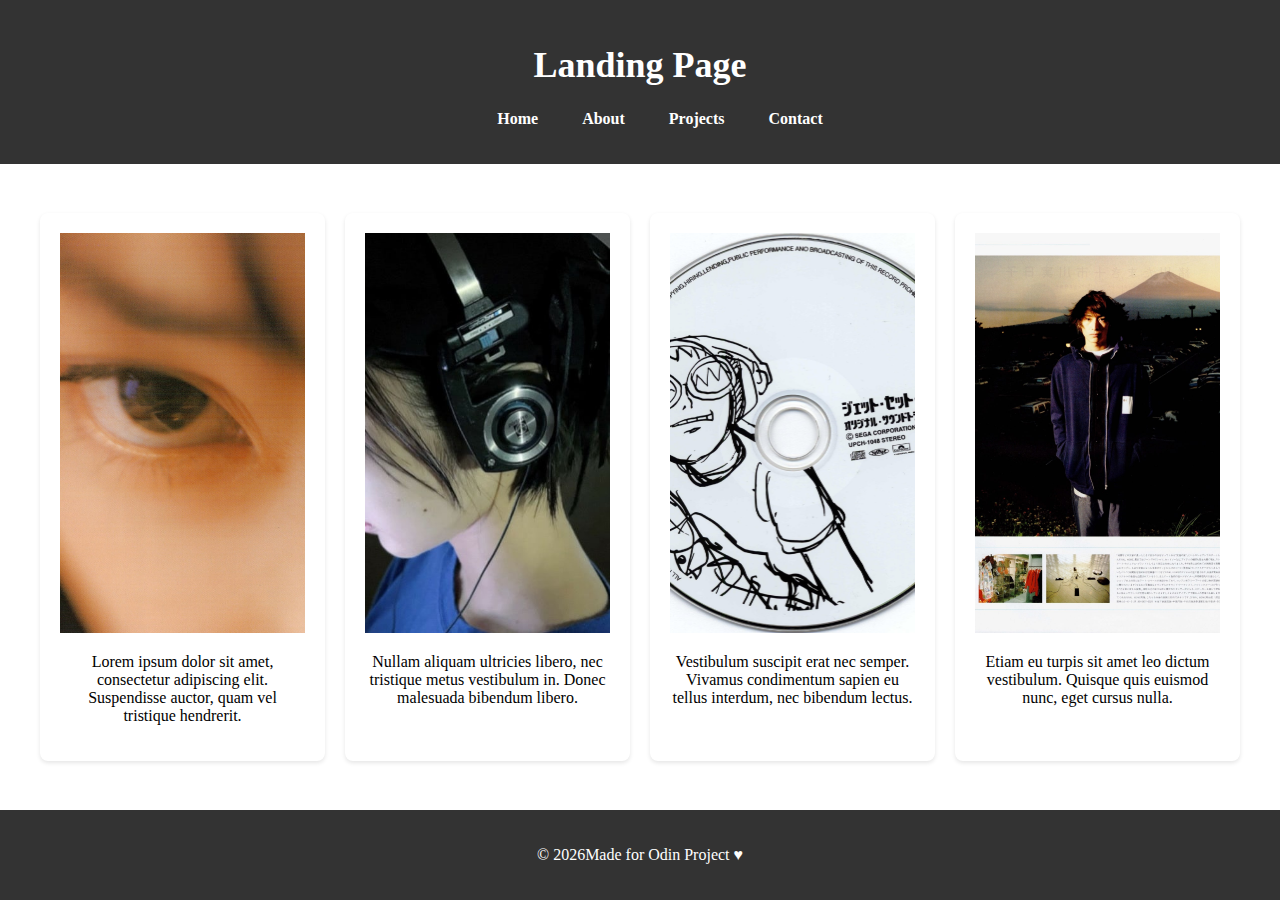
==== index.html @ 9f16f637 "Create landing page" ====
<!DOCTYPE html>
<html lang="en">
  <head>
    <meta charset="UTF-8" />
    <meta name="viewport" content="width=device-width, initial-scale=1.0" />
    <title>Landing Page</title>
    <link rel="stylesheet" href="style.css" />
  </head>
  <body>
    <header>
      <h1>Landing Page</h1>
      <nav>
        <ul>
          <li><a href="#">Home</a></li>
          <li><a href="#">About</a></li>
          <li><a href="#">Projects</a></li>
          <li><a href="#">Contact</a></li>
        </ul>
      </nav>
    </header>

    <main class="main-content">
      <div class="card">
        <img src="images/1.jpg" alt="Project 1" />
        <p>
          Lorem ipsum dolor sit amet, consectetur adipiscing elit. Suspendisse
          auctor, quam vel tristique hendrerit.
        </p>
      </div>

      <div class="card">
        <img src="images/2.jpg" alt="Project 2" />
        <p>
          Nullam aliquam ultricies libero, nec tristique metus vestibulum in.
          Donec malesuada bibendum libero.
        </p>
      </div>

      <div class="card">
        <img src="images/3.jpg" alt="Project 3" />
        <p>
          Vestibulum suscipit erat nec semper. Vivamus condimentum sapien eu
          tellus interdum, nec bibendum lectus.
        </p>
      </div>

      <div class="card">
        <img src="images/4.jpg" alt="Project 4" />
        <p>
          Etiam eu turpis sit amet leo dictum vestibulum. Quisque quis euismod
          nunc, eget cursus nulla.
        </p>
      </div>
    </main>

    <footer>
      <p>&copy; <span id="year"></span>Made for Odin Project &hearts;</p>
    </footer>
  </body>
  <script>
    document.getElementById("year").innerHTML = (new Date().getFullYear());
  </script>
</html>
---- style.css ----
body {
    display: flex;
    flex-direction: column;
    align-items: center;
    justify-content: space-between;
    height: 100vh;
    margin: 0;
}

header {
    background-color: #333;
    color: #fff;
    padding: 20px;
    text-align: center;
    width: 100%;
}

header h1 {
    font-size: 36px;
}

nav ul {
    list-style: none;
}

nav li {
    display: inline;
    margin: 0 20px;
}

nav a {
    color: #fff;
    text-decoration: none;
    font-weight: bold;
    font-size: 16px;
}

.main-content {
    display: flex;
    justify-content: center;
    gap: 20px;
    max-width: 1200px;
    margin: 20px auto;
    text-align: center;
    flex-wrap: wrap;
}

.card {
    background-color: #fff;
    box-shadow: 0 2px 4px rgba(0, 0, 0, 0.1);
    padding: 20px;
    border-radius: 8px;
    text-align: center;
    width: calc(50% - 20px); /* 50% minus the gap to fit two cards in a row */
    max-width: 300px;
    flex: 1;
}


.card img {
    height: 400px; /* Set a fixed height for all images */
    width: 100%;   /* Set a fixed width to occupy the entire card width */
    object-fit: cover; /* Maintain the aspect ratio while covering the container */
}


footer {
    background-color: #333;
    color: #fff;
    padding: 20px;
    text-align: center;
    width: 100%;
}
/* Mobile styles */
@media screen and (max-width: 768px) {
    .main-content {
        flex-direction: column;
    }

    .card {
        width: 100%; /* Cards take up full width on mobile */
    }
}

/* Tablet styles */
@media screen and (min-width: 769px) and (max-width: 1024px) {
    .main-content {
        max-width: 800px; /* Adjust the maximum width for tablets */
    }
}
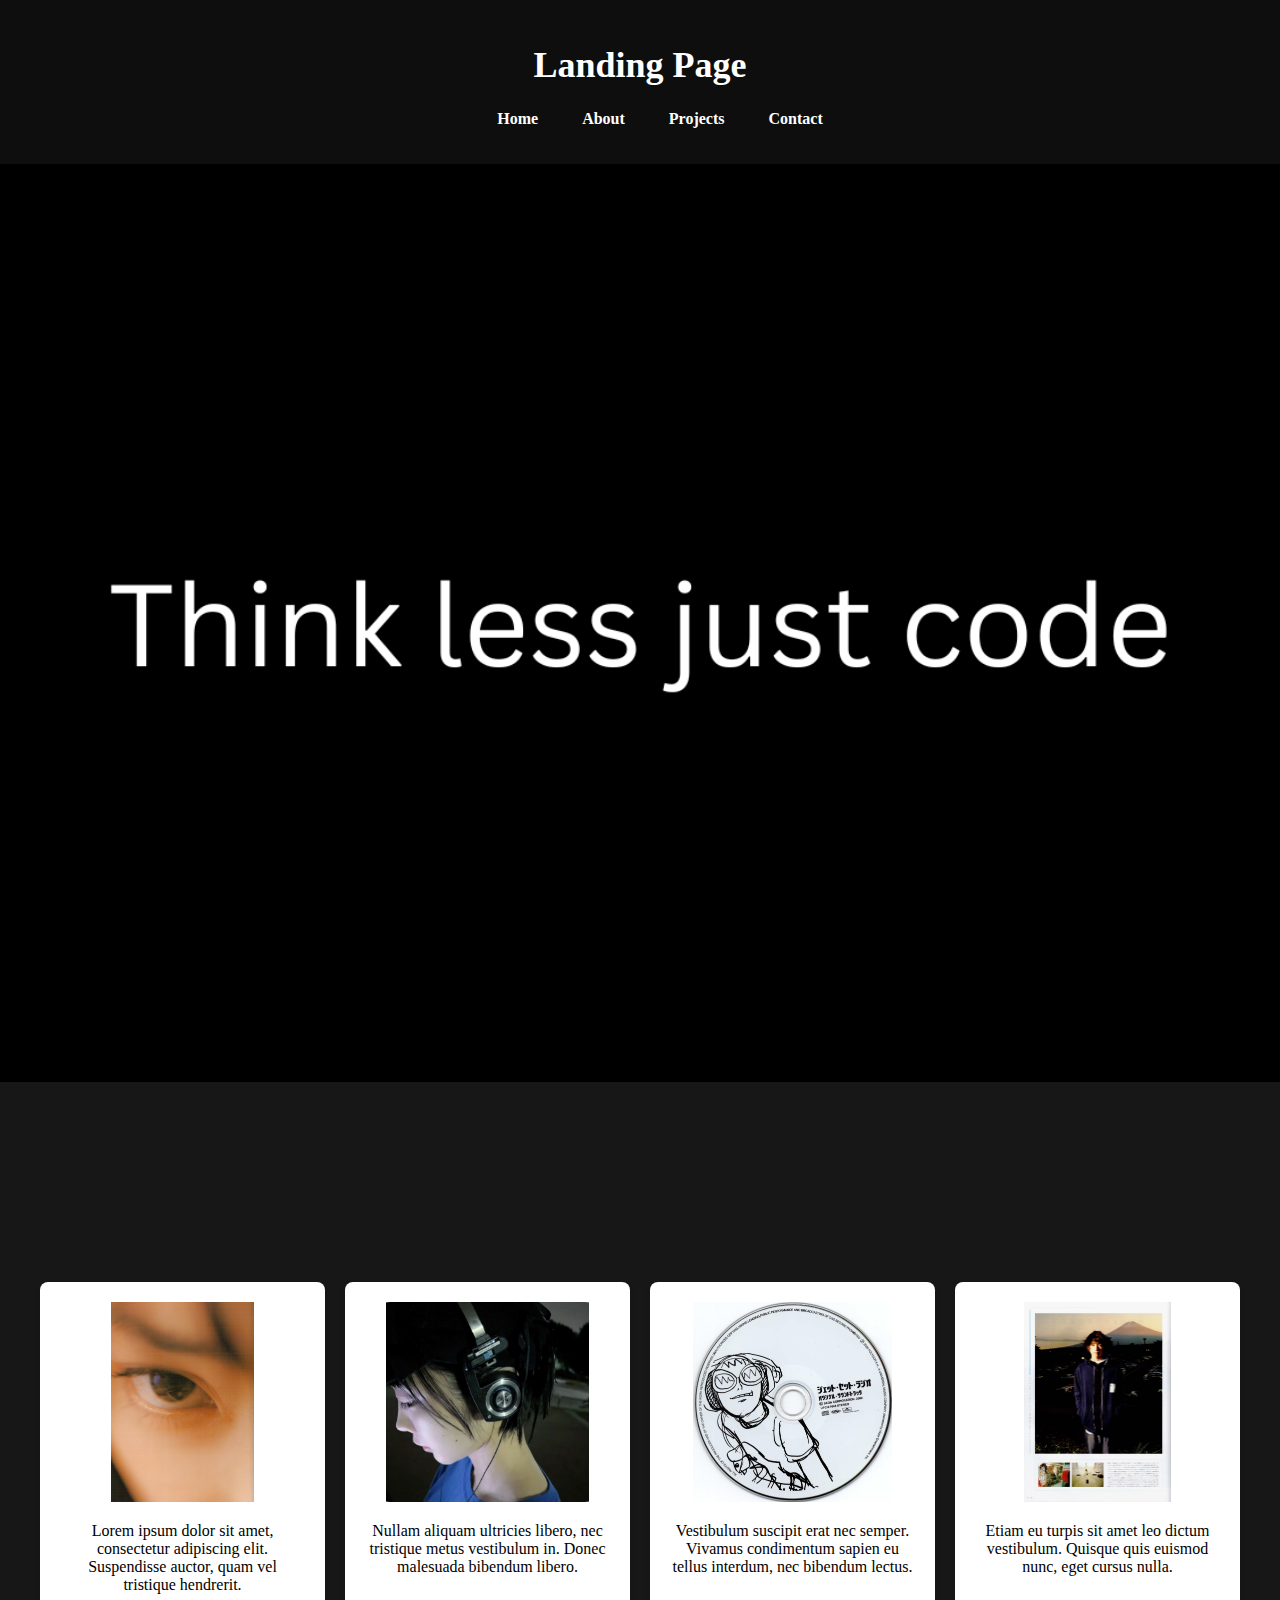
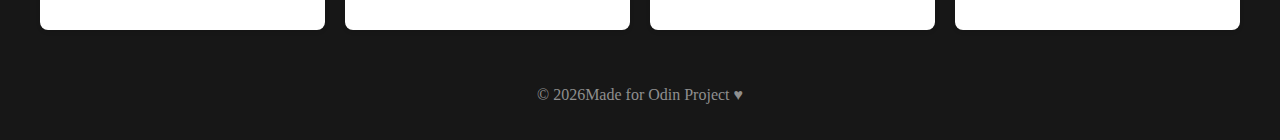
==== commit c1bdd917: "project visual" ====
--- a/index.html
+++ b/index.html
@@ -13,12 +13,14 @@
         <ul>
           <li><a href="#">Home</a></li>
           <li><a href="#">About</a></li>
-          <li><a href="#">Projects</a></li>
+          <li><a href="Projects.html">Projects</a></li>
           <li><a href="#">Contact</a></li>
         </ul>
       </nav>
     </header>
 
+    <div class="cover-image"> show someting</div>
+    
     <main class="main-content">
       <div class="card">
         <img src="images/1.jpg" alt="Project 1" />
--- a/style.css
+++ b/style.css
@@ -5,10 +5,11 @@
     justify-content: space-between;
     height: 100vh;
     margin: 0;
+    background-color: #171717;
 }
 
 header {
-    background-color: #333;
+    background-color: #0e0e0e;
     color: #fff;
     padding: 20px;
     text-align: center;
@@ -43,6 +44,7 @@
     margin: 20px auto;
     text-align: center;
     flex-wrap: wrap;
+    padding-top: 20vh;
 }
 
 .card {
@@ -58,15 +60,28 @@
 
 
 .card img {
-    height: 400px; /* Set a fixed height for all images */
+    height: 200px; /* Set a fixed height for all images */
     width: 100%;   /* Set a fixed width to occupy the entire card width */
-    object-fit: cover; /* Maintain the aspect ratio while covering the container */
+    object-fit: scale-down; /* Maintain the aspect ratio while covering the container */
+    border-radius: 25px;
 }
 
+ .cover-image {
+      width: 100%;
+      height: 100vh;
+      background-image: url('images/cover.png');
+      background-size: cover;
+      background-position: center;
+      padding: 50vh;
+  }
 
+.a{
+    text-underline-position: none;
+    text-decoration: none;
+}
 footer {
-    background-color: #333;
-    color: #fff;
+    background-color: #171717;
+    color: #8f8f8f;
     padding: 20px;
     text-align: center;
     width: 100%;
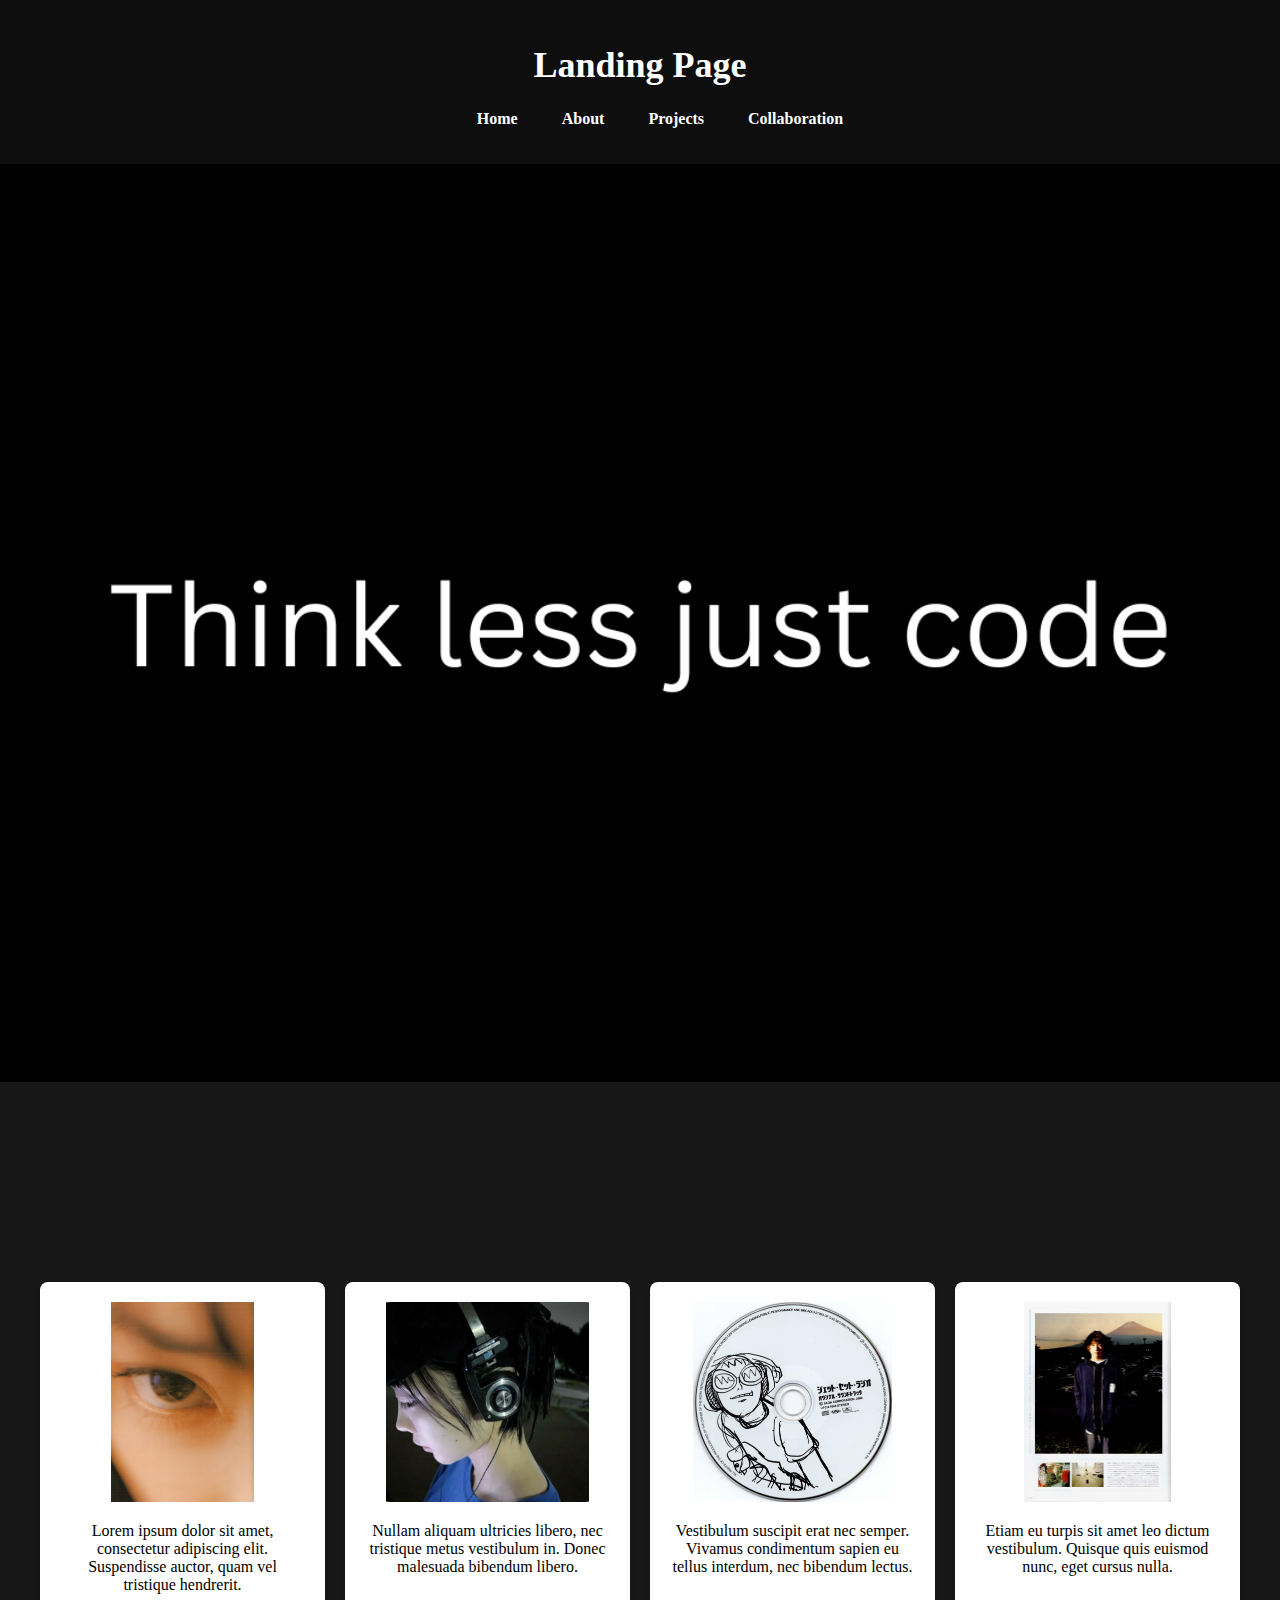
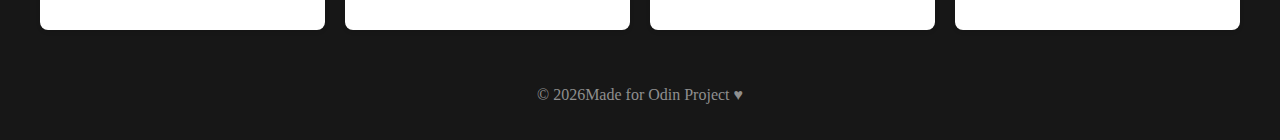
==== commit 56014f08: "contact edit" ====
--- a/index.html
+++ b/index.html
@@ -14,7 +14,7 @@
           <li><a href="#">Home</a></li>
           <li><a href="#">About</a></li>
           <li><a href="Projects.html">Projects</a></li>
-          <li><a href="#">Contact</a></li>
+          <li><a href="contact.html">Collaboration</a></li>
         </ul>
       </nav>
     </header>
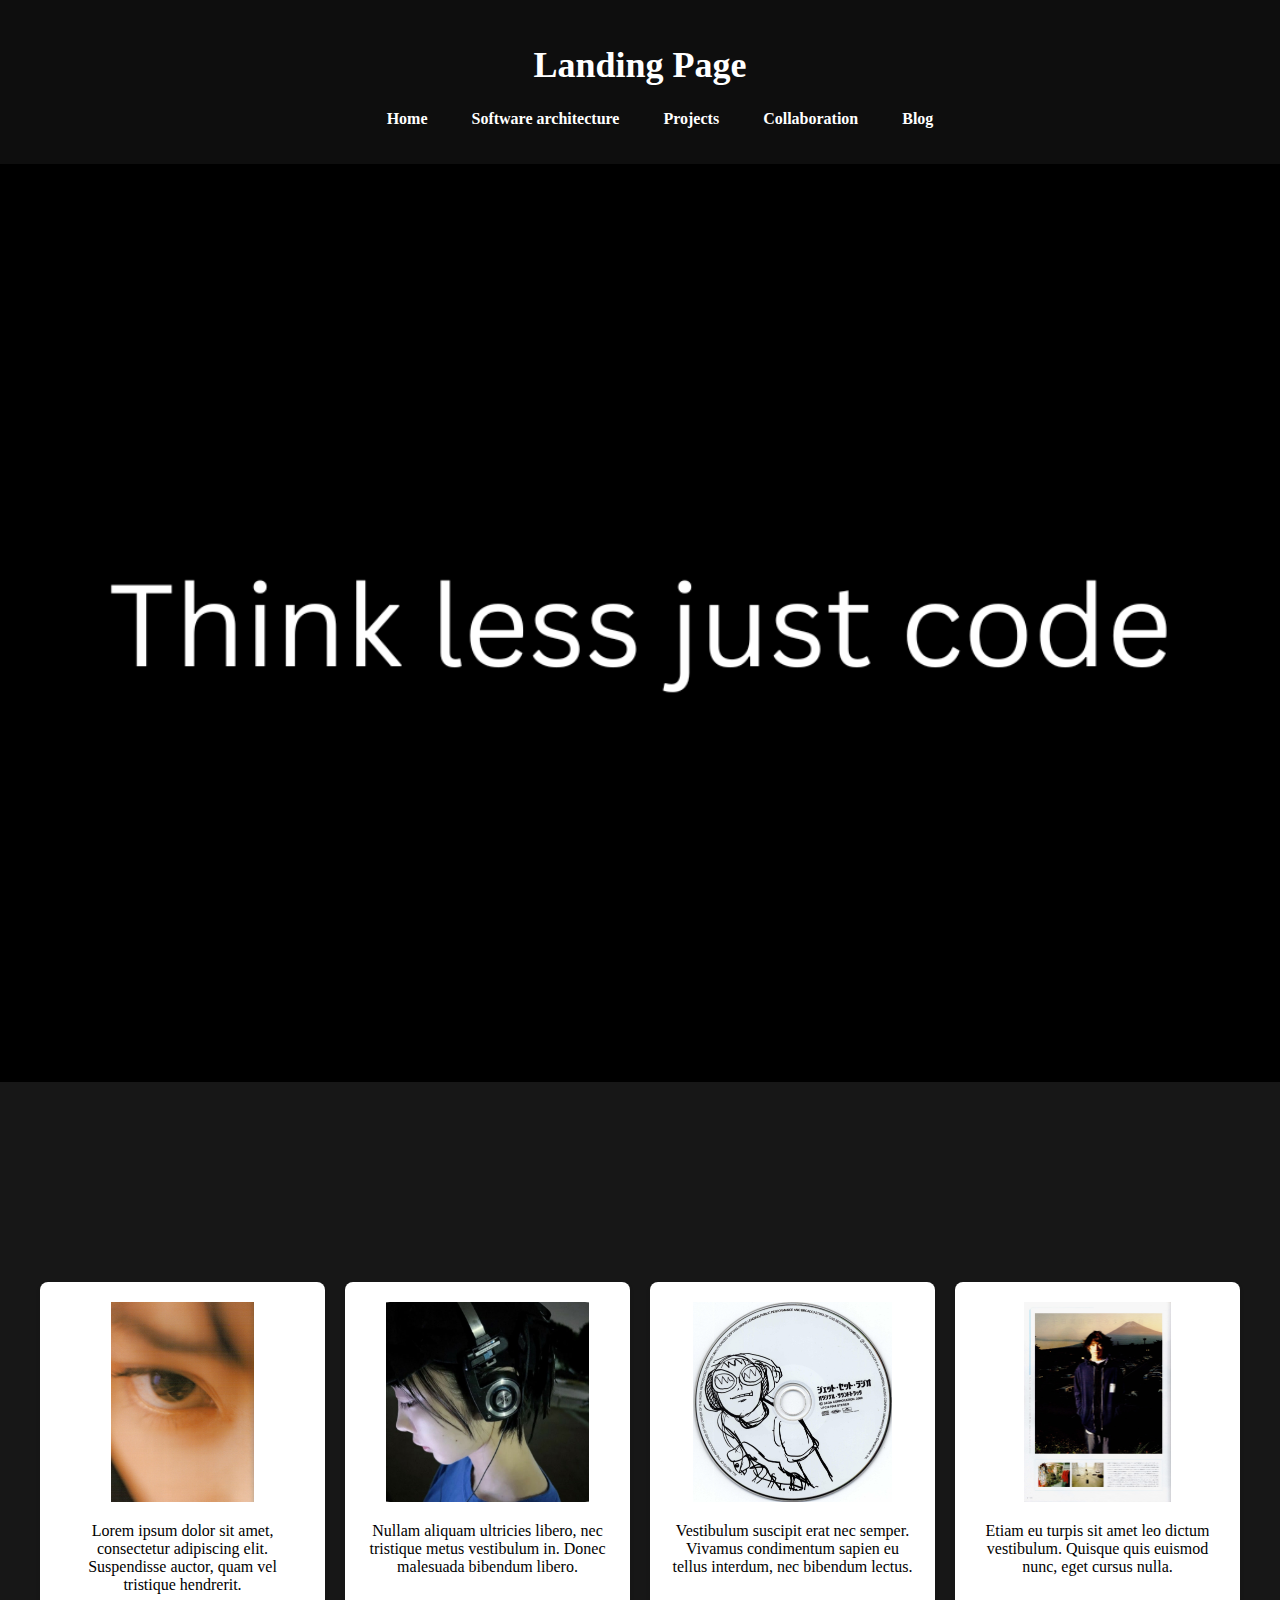
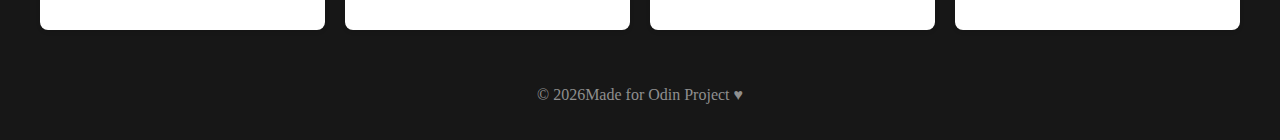
==== commit 51ff4846: "add blog" ====
--- a/index.html
+++ b/index.html
@@ -12,9 +12,11 @@
       <nav>
         <ul>
           <li><a href="#">Home</a></li>
-          <li><a href="#">About</a></li>
+          <li><a href="#">Software architecture</a></li>
+          <!-- <li><a href="#">Best practices</a></li> -->
           <li><a href="Projects.html">Projects</a></li>
           <li><a href="contact.html">Collaboration</a></li>
+          <li><a href="https://dev.to/codingwithb" target="_blank">Blog</a></li>
         </ul>
       </nav>
     </header>
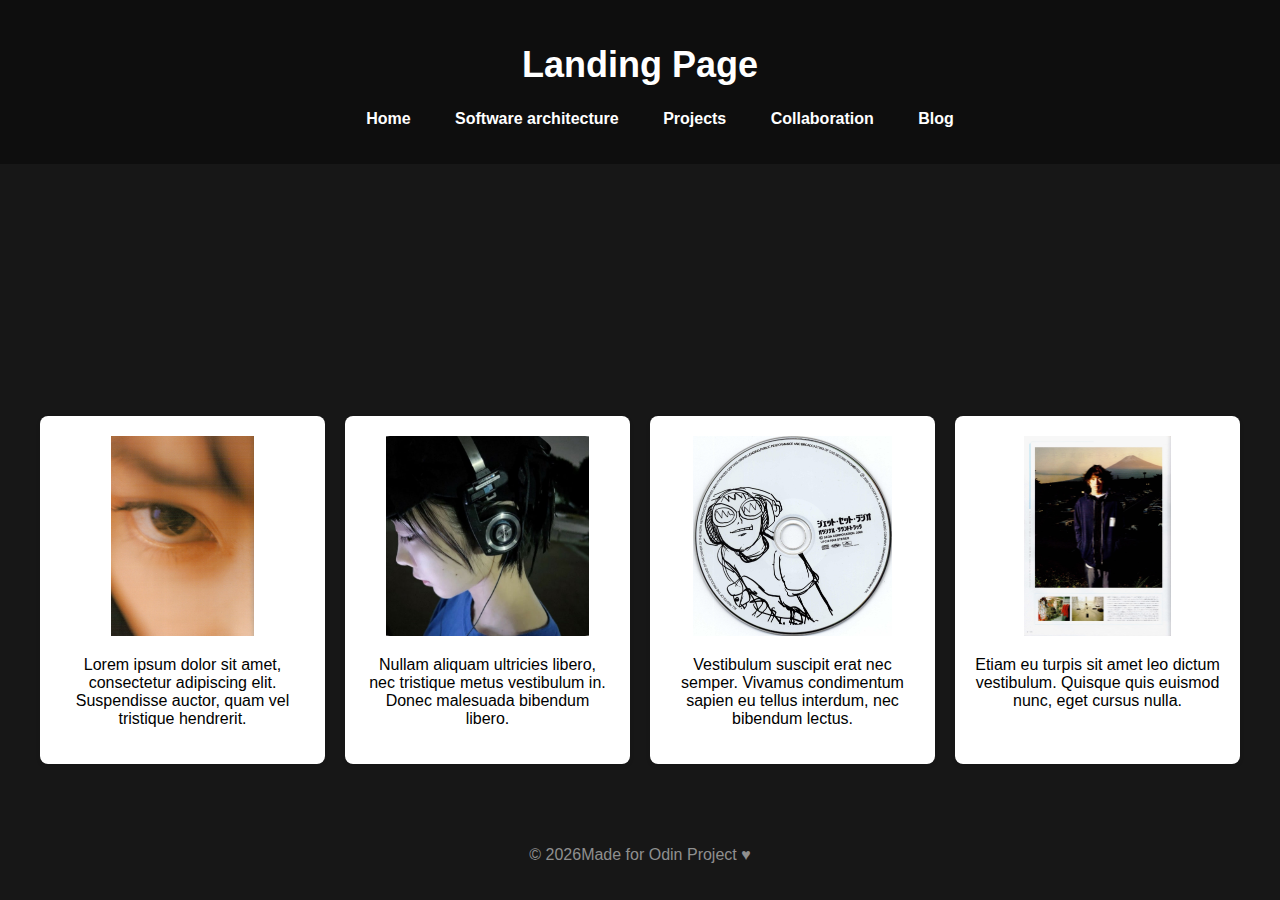
==== commit c53f0b64: "font etc" ====
--- a/index.html
+++ b/index.html
@@ -21,7 +21,7 @@
       </nav>
     </header>
 
-    <div class="cover-image"> show someting</div>
+    <div class="cover-image"> </div>
     
     <main class="main-content">
       <div class="card">
--- a/style.css
+++ b/style.css
@@ -6,6 +6,8 @@
     height: 100vh;
     margin: 0;
     background-color: #171717;
+    font-family: "Graphik LCG Web", Brutal_Regular, "Open Sans", arial;
+    font-weight: 400;
 }
 
 header {
@@ -66,14 +68,14 @@
     border-radius: 25px;
 }
 
- .cover-image {
+ /* .cover-image {
       width: 100%;
       height: 100vh;
       background-image: url('images/cover.png');
       background-size: cover;
       background-position: center;
       padding: 50vh;
-  }
+  } */
 
 .a{
     text-underline-position: none;
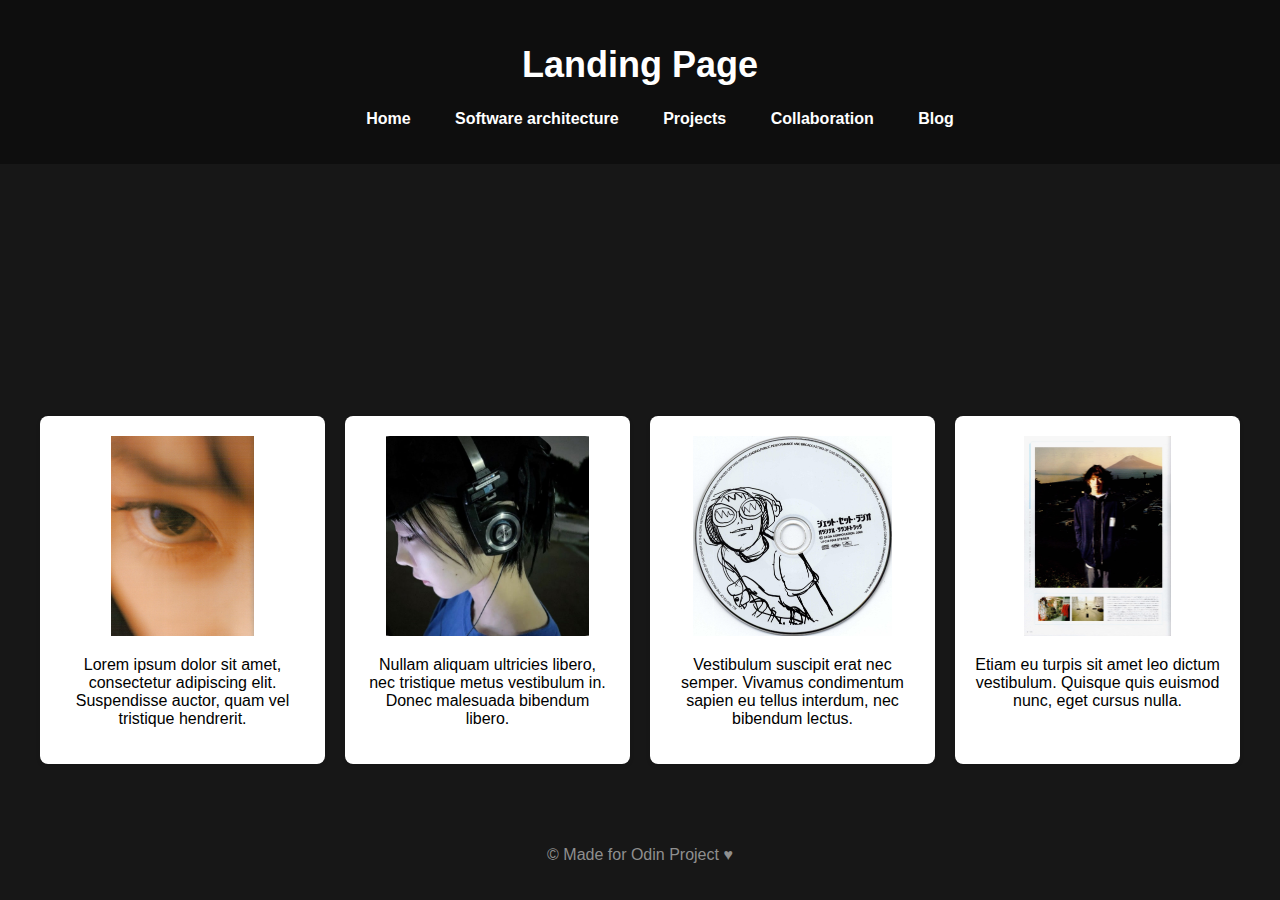
==== commit 78e7ba78: "small changes" ====
--- a/index.html
+++ b/index.html
@@ -5,24 +5,73 @@
     <meta name="viewport" content="width=device-width, initial-scale=1.0" />
     <title>Landing Page</title>
     <link rel="stylesheet" href="style.css" />
+    <style>
+      nav {
+        position: relative;
+      }
+
+      nav a span {
+        display: none;
+        position: absolute;
+        background-color: #333;
+        color: white;
+        padding: 10px;
+        z-index: 1;
+      }
+
+      nav a:hover span {
+        display: block;
+      }
+
+      /* Add styles for dropdown */
+      nav ul ul {
+        display: none;
+        position: absolute;
+        padding: 10px;
+        list-style: none;
+        z-index: 1;
+        top: 100%; /* Position the dropdown below the parent */
+        left: 0; /* Align with the left edge of the parent */
+        width: 100%; /* Make the dropdown full width */
+      }
+
+      nav ul li:hover > ul {
+        display: block;
+      }
+    </style>
   </head>
+
   <body>
     <header>
       <h1>Landing Page</h1>
       <nav>
-        <ul>
-          <li><a href="#">Home</a></li>
-          <li><a href="#">Software architecture</a></li>
-          <!-- <li><a href="#">Best practices</a></li> -->
-          <li><a href="Projects.html">Projects</a></li>
-          <li><a href="contact.html">Collaboration</a></li>
+        <ul id="navbar">
+          <li><a href="index.html">Home</a></li>
+          <li>
+            <a href="architecture.html"
+              >Software architecture
+             
+            </a>
+          </li>
+          <!-- <li><a href="Projects.html">Projects</a></li> -->
+          <li>
+            <a href="Projects.html">Projects</a>
+            <ul>
+              <li><a href="project1.html">Offical Project</a></li>
+              <li><a href="Projects.html">Leisure Project</a></li>
+              <!-- Add more project links as needed -->
+            </ul>
+          </li>
+          <li><a class="tooltip" href="contact.html">Collaboration <span>
+            4 eyes is better than 2 :D
+          </span></a></li>
           <li><a href="https://dev.to/codingwithb" target="_blank">Blog</a></li>
         </ul>
       </nav>
     </header>
 
-    <div class="cover-image"> </div>
-    
+    <div class="cover-image"></div>
+
     <main class="main-content">
       <div class="card">
         <img src="images/1.jpg" alt="Project 1" />
@@ -62,6 +111,20 @@
     </footer>
   </body>
   <script>
-    document.getElementById("year").innerHTML = (new Date().getFullYear());
+    const projectsNavItem = document.getElementById('projects');
+    const dropdownMenu = document.getElementById('dropdown-menu');
+    
+    projectsNavItem.addEventListener('mouseleave', function() {
+      dropdownMenu.style.display = 'none';
+    });
+    
+    dropdownMenu.addEventListener('mouseenter', function() {
+      dropdownMenu.style.display = 'block';
+    });
+    
+    dropdownMenu.addEventListener('mouseleave', function() {
+      dropdownMenu.style.display = 'none';
+    });
+    document.getElementById("year").innerHTML = new Date().getFullYear();
   </script>
 </html>
--- a/style.css
+++ b/style.css
@@ -1,3 +1,11 @@
+:root {  
+    --purple: rgb(123, 31, 162);
+    --violet: rgb(103, 58, 183);
+    --pink: rgb(244, 143, 177);
+  }
+
+  
+  
 body {
     display: flex;
     flex-direction: column;
@@ -81,6 +89,22 @@
     text-underline-position: none;
     text-decoration: none;
 }
+
+nav a span {
+    display: none;
+    position: absolute;
+    background-color: #333;
+    color: white;
+    padding: 10px;
+    z-index: 1;
+  }
+
+  nav a:hover span {
+    display: block;
+    top: 100%; /* Position the dropdown below the parent */
+    left: 0; /* Align with the left edge of the parent */
+    width: 100%; /* Make the dropdown full width */
+  }
 footer {
     background-color: #171717;
     color: #8f8f8f;
